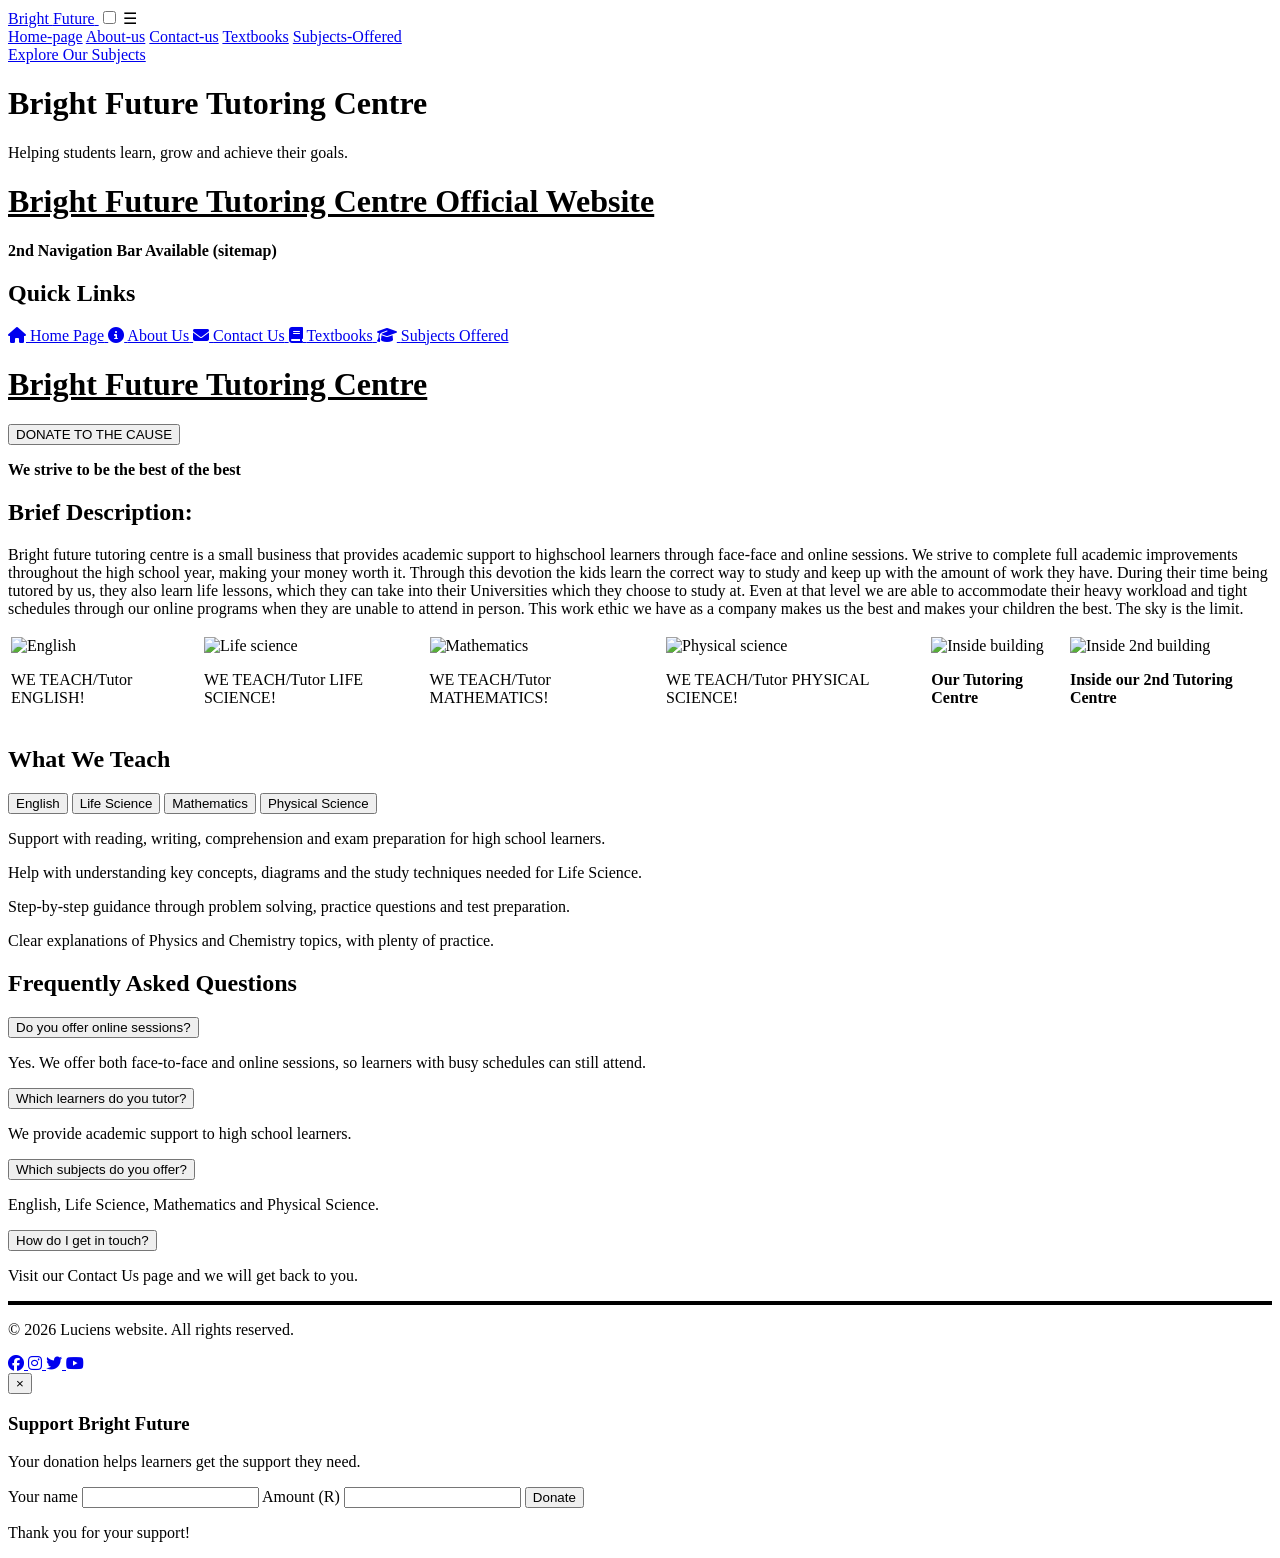
==== Index.html @ 2bd6e863 "used java used java to implement structural change to the website" ====
<!DOCTYPE html>
<html>

<head>

    <title>Homepage</title>

    <link rel="stylesheet" href="CSS/style.css">
    
    <meta charset="UTF-8">
<meta name="viewport" content="width=device-width, initial-scale=1.0">
<link rel="stylesheet" href="https://cdnjs.cloudflare.com/ajax/libs/font-awesome/6.5.1/css/all.min.css">
</head>

<body class="homepage">

    <!-- NAVIGATION BAR -->

    <header class="navbar">

        <a href="#" class="logo">
            Bright <span>Future</span>
        </a>

        <input type="checkbox" id="menu-toggle">

        <label for="menu-toggle" class="menu-toggle">&#9776;</label>

        <nav class="nav-links">

            <a href="#" class="active">Home-page</a>

            <a href="Assets/about us.html">About-us</a>

            <a href="Assets/Contact us.html">Contact-us</a>

            <a href="Assets/Textbooks.html">Textbooks</a>

            <a href="Assets/Subjects Offered.html">Subjects-Offered</a>

            

        </nav>

    </header>


    <!-- HOME PAGE BANNER -->

    <section class="home-banner">
    </section>
    <div class="banner-button">
     <a href="Assets/Subjects Offered.html" class="main-button">
                Explore Our Subjects
            </a>

        </div>
        <div class="banner-content">

            <h1>Bright Future Tutoring Centre</h1>

            <p>
                Helping students learn, grow and achieve their goals.
            </p>

       </div>

    


    <!-- WEBSITE INFORMATION -->

    <h1>
        <u>Bright Future Tutoring Centre Official Website</u>
    </h1>

    <p>
        <b>2nd Navigation Bar Available (sitemap)</b>
    </p>


    <!-- SITEMAP LINKS -->

   <div class="sitemap-section">
    <h2 class="sitemap-title">Quick Links</h2>
    
   <div class="sitemap-grid">
    <a href="index.html" class="sitemap-card">
        <i class="fas fa-home"></i>
        <span>Home Page</span>
    </a>

    <a href="Assets/about us.html" class="sitemap-card">
        <i class="fas fa-info-circle"></i>
        <span>About Us</span>
    </a>

    <a href="Assets/Contact us.html" class="sitemap-card">
        <i class="fas fa-envelope"></i>
        <span>Contact Us</span>
    </a>

    <a href="Assets/Textbooks.html" class="sitemap-card">
        <i class="fas fa-book"></i>
        <span>Textbooks</span>
    </a>

    <a href="Assets/Subjects Offered.html" class="sitemap-card">
        <i class="fas fa-graduation-cap"></i>
        <span>Subjects Offered</span>
    </a>
</div>
</div>


    <!-- MAIN CONTENT -->

    <h1>
        <u>Bright Future Tutoring Centre</u>
    </h1>

    
        
         
<button id="donate-btn" class="donate-button">DONATE TO THE CAUSE</button>
    

    <!-- This is a call to action button -->


    <p>
        <b>We strive to be the best of the best</b>
    </p>


    <h2>Brief Description:</h2>

    <p>
        Bright future tutoring centre is a small business that provides
        academic support to highschool learners through face-face and online
        sessions. We strive to complete full academic improvements throughout
        the high school year, making your money worth it. Through this
        devotion the kids learn the correct way to study and keep up with the
        amount of work they have.

        During their time being tutored by us, they also learn life lessons,
        which they can take into their Universities which they choose to
        study at.

        Even at that level we are able to accommodate their heavy workload
        and tight schedules through our online programs when they are unable
        to attend in person.

        This work ethic we have as a company makes us the best and makes
        your children the best.

        The sky is the limit.
    </p>


    <!-- SUBJECT AND CENTRE IMAGES -->

    <table>

        <tr>

            <td>

                <img src="Images/English.png"
                     alt="English"
                     width="200">

                <p>WE TEACH/Tutor ENGLISH!</p>

            </td>


            <td>

                <img src="Images/Life science .png"
                     alt="Life science"
                     width="200">

                <p>WE TEACH/Tutor LIFE SCIENCE!</p>

            </td>


            <td>

                <img src="Images/Mathematics .png"
                     alt="Mathematics"
                     width="200">

                <p>WE TEACH/Tutor MATHEMATICS!</p>

            </td>


            <td>

                <img src="Images/Physical science .png"
                     alt="Physical science"
                     width="200">

                <p>WE TEACH/Tutor PHYSICAL SCIENCE!</p>

            </td>


            <td>

                <img src="Images/Inside building.jpeg"
                     alt="Inside building"
                     width="200">

                <p>
                    <b>Our Tutoring Centre</b>
                </p>

            </td>


            <td>

                <img src="Images/Inside 2nd building.jpg"
                     alt="Inside 2nd building"
                     width="200">

                <p>
                    <b>Inside our 2nd Tutoring Centre</b>
                </p>

            </td>

        </tr>

    </table>
<!-- SUBJECT TABS -->
<section class="tabs">
    <h2>What We Teach</h2>

    <div class="tab-buttons">
        <button class="tab-btn active" data-tab="english">English</button>
        <button class="tab-btn" data-tab="lifesci">Life Science</button>
        <button class="tab-btn" data-tab="maths">Mathematics</button>
        <button class="tab-btn" data-tab="physci">Physical Science</button>
    </div>

    <div class="tab-panel active" id="english">
        <p>Support with reading, writing, comprehension and exam preparation for high school learners.</p>
    </div>
    <div class="tab-panel" id="lifesci">
        <p>Help with understanding key concepts, diagrams and the study techniques needed for Life Science.</p>
    </div>
    <div class="tab-panel" id="maths">
        <p>Step-by-step guidance through problem solving, practice questions and test preparation.</p>
    </div>
    <div class="tab-panel" id="physci">
        <p>Clear explanations of Physics and Chemistry topics, with plenty of practice.</p>
    </div>
</section>


<!-- FAQ ACCORDION -->
<section class="faq">
    <h2>Frequently Asked Questions</h2>

    <div class="faq-item">
        <button class="faq-question">Do you offer online sessions?</button>
        <div class="faq-answer">
            <p>Yes. We offer both face-to-face and online sessions, so learners with busy schedules can still attend.</p>
        </div>
    </div>

    <div class="faq-item">
        <button class="faq-question">Which learners do you tutor?</button>
        <div class="faq-answer">
            <p>We provide academic support to high school learners.</p>
        </div>
    </div>

    <div class="faq-item">
        <button class="faq-question">Which subjects do you offer?</button>
        <div class="faq-answer">
            <p>English, Life Science, Mathematics and Physical Science.</p>
        </div>
    </div>

    <div class="faq-item">
        <button class="faq-question">How do I get in touch?</button>
        <div class="faq-answer">
            <p>Visit our Contact Us page and we will get back to you.</p>
        </div>
    </div>
</section>

    <!-- FOOTER -->

    <hr style="border: 2px solid black;">

    <footer>

        <p>
            &copy; 2026 Luciens website. All rights reserved.
        </p>

    </footer>


    <!-- SOCIAL MEDIA LINKS -->

    <div class="social-links">

        <a href="#">
            <i class="fab fa-facebook"></i>
        </a>

        <a href="#">
            <i class="fab fa-instagram"></i>
        </a>

        <a href="#">
            <i class="fab fa-twitter"></i>
        </a>

        <a href="#">
            <i class="fab fa-youtube"></i>
        </a>

    </div>
<script src="JS/JavaScript.js"></script>

<!-- DONATE MODAL -->
<div class="modal" id="donate-modal">
    <div class="modal-content">
        <button class="modal-close" aria-label="Close">&times;</button>
        <h3>Support Bright Future</h3>
        <p>Your donation helps learners get the support they need.</p>

        <form id="donate-form">
            <label for="donor-name">Your name</label>
            <input type="text" id="donor-name" required>

            <label for="donor-amount">Amount (R)</label>
            <input type="number" id="donor-amount" min="1" required>

            <button type="submit" class="submit-btn">Donate</button>
        </form>

        <p class="thank-you" id="thank-you">Thank you for your support!</p>
    </div>
</div>

</body>

</html>
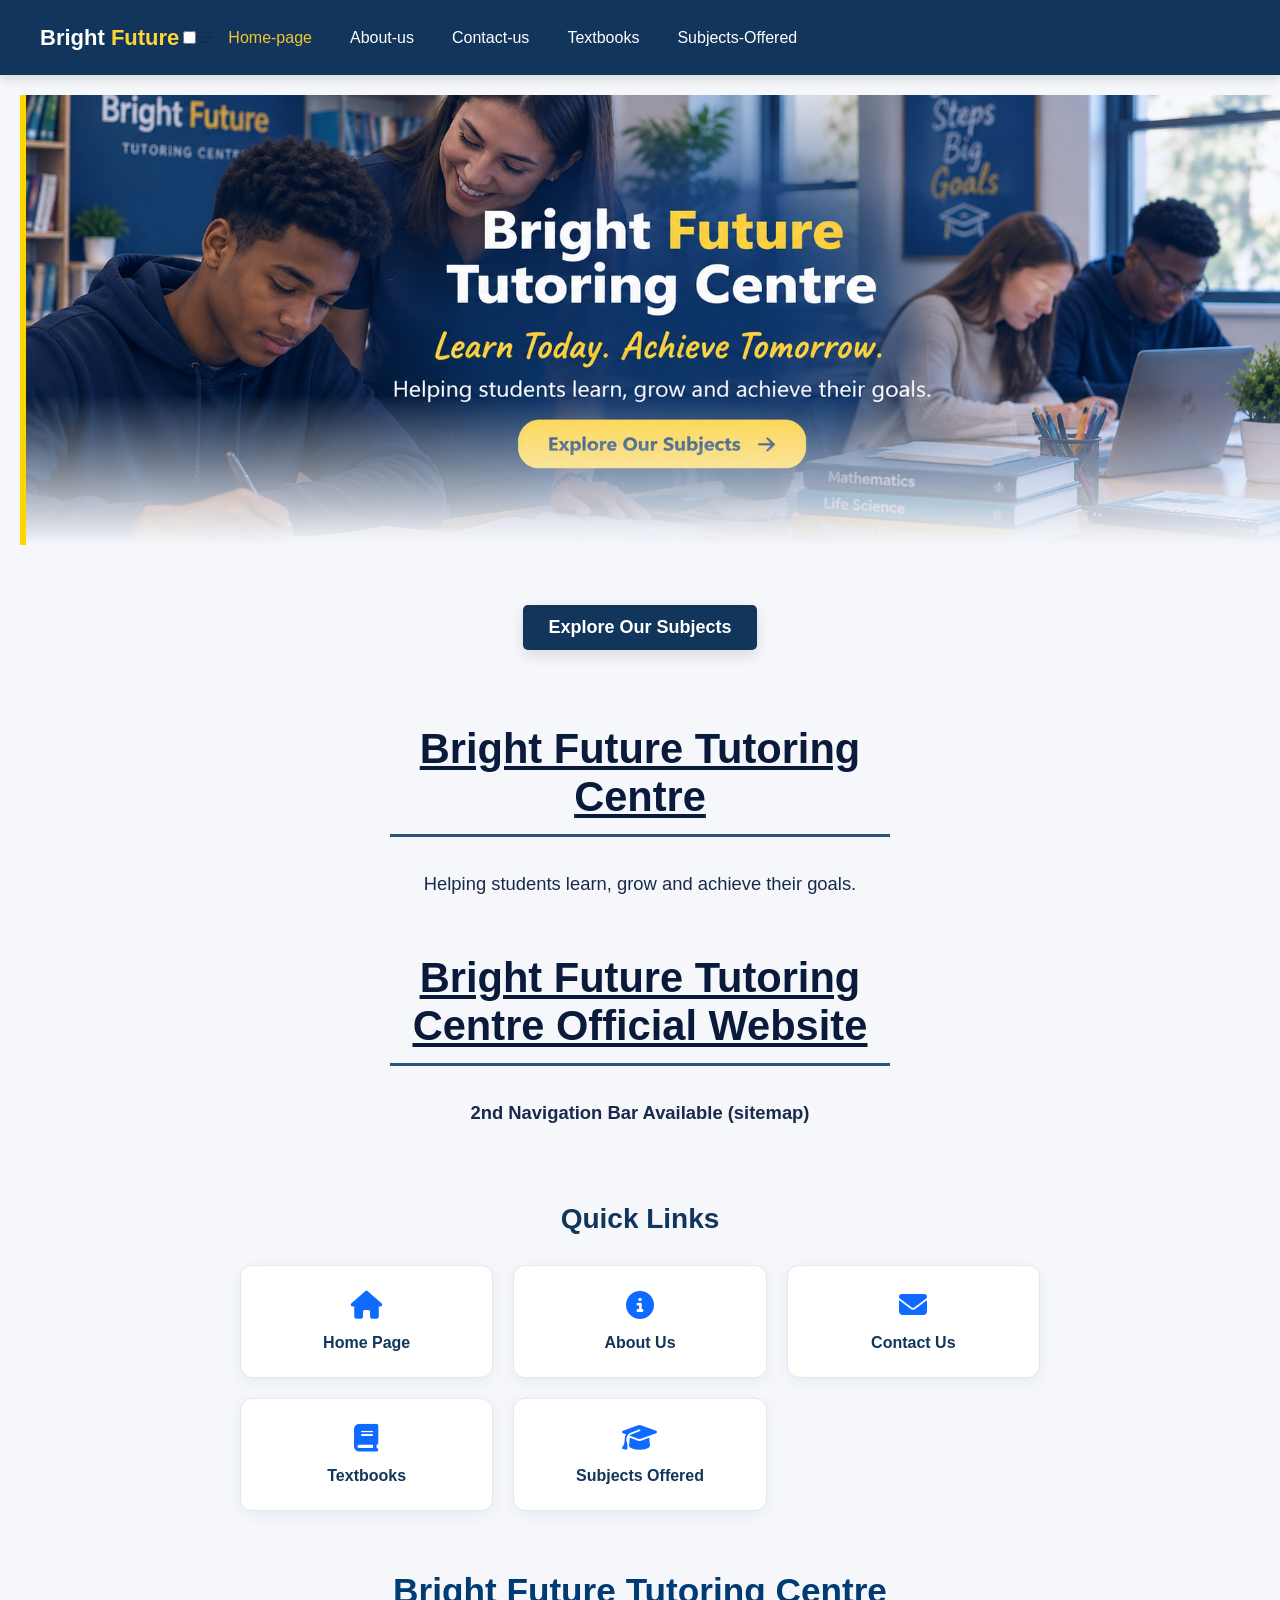
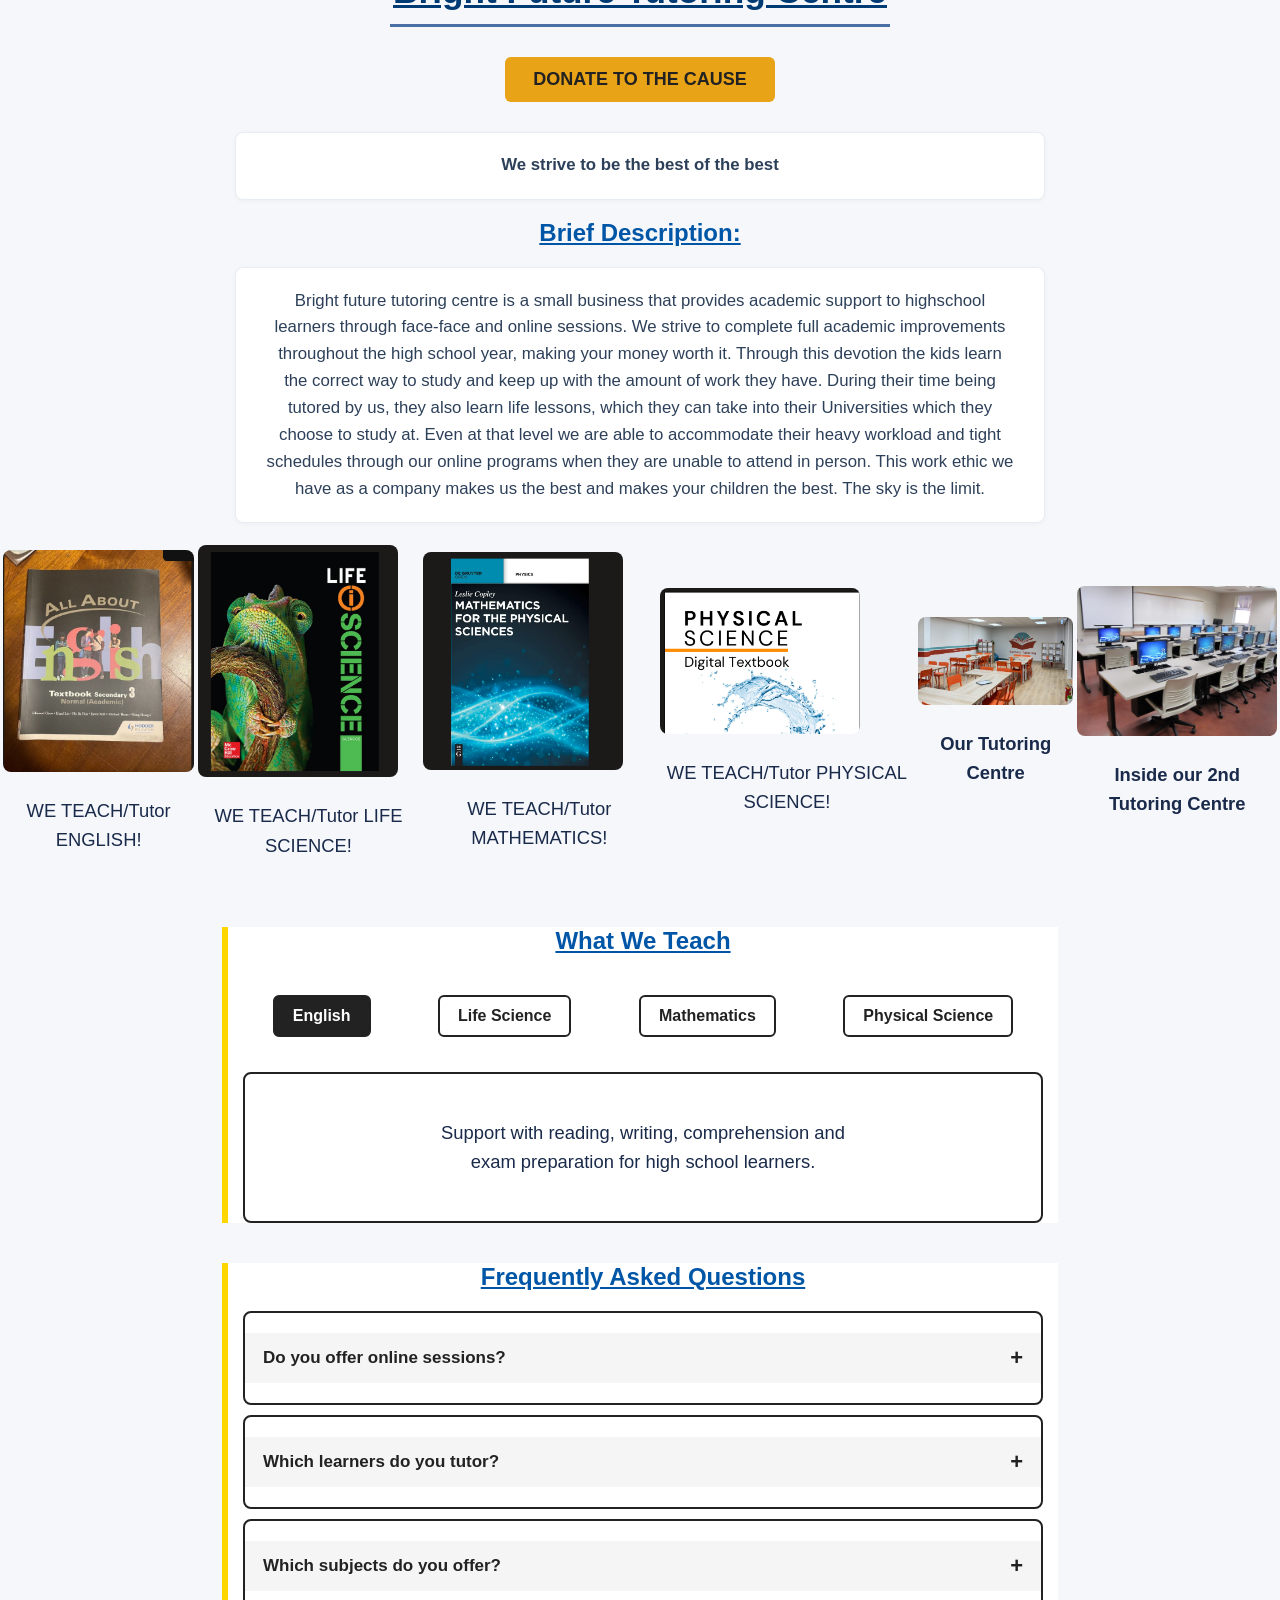
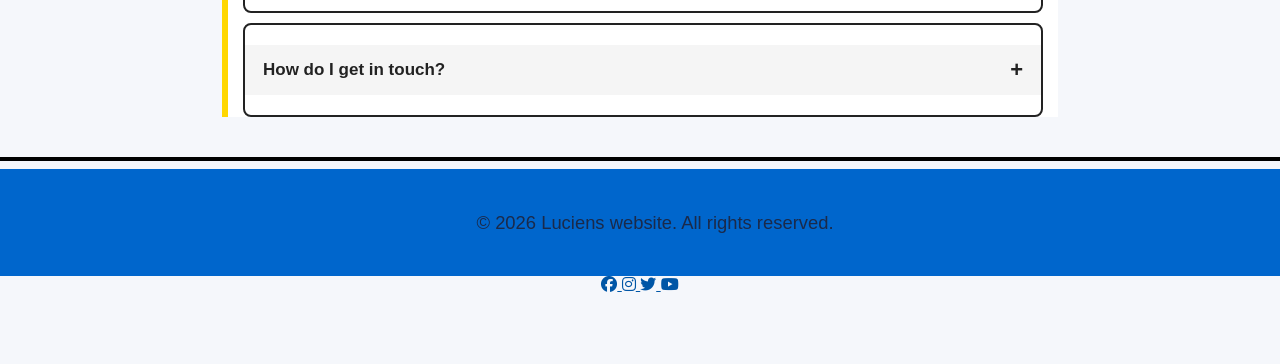
==== commit ca39b2a7: "Add files via upload" ====
--- a/Index.html
+++ b/Index.html
@@ -6,6 +6,7 @@
     <title>Homepage</title>
 
     <link rel="stylesheet" href="CSS/style.css">
+    <link rel="stylesheet" href="CSS/lightbox.css">
     
     <meta charset="UTF-8">
 <meta name="viewport" content="width=device-width, initial-scale=1.0">
@@ -158,7 +159,7 @@
     </p>
 
 
-    <!-- SUBJECT AND CENTRE IMAGES -->
+    <!-- SUBJECT AND CENTRE IMAGES (click any image to open the lightbox) -->
 
     <table>
 
@@ -168,7 +169,8 @@
 
                 <img src="Images/English.png"
                      alt="English"
-                     width="200">
+                     width="200"
+                     class="lightbox-img">
 
                 <p>WE TEACH/Tutor ENGLISH!</p>
 
@@ -179,7 +181,8 @@
 
                 <img src="Images/Life science .png"
                      alt="Life science"
-                     width="200">
+                     width="200"
+                     class="lightbox-img">
 
                 <p>WE TEACH/Tutor LIFE SCIENCE!</p>
 
@@ -190,7 +193,8 @@
 
                 <img src="Images/Mathematics .png"
                      alt="Mathematics"
-                     width="200">
+                     width="200"
+                     class="lightbox-img">
 
                 <p>WE TEACH/Tutor MATHEMATICS!</p>
 
@@ -201,7 +205,8 @@
 
                 <img src="Images/Physical science .png"
                      alt="Physical science"
-                     width="200">
+                     width="200"
+                     class="lightbox-img">
 
                 <p>WE TEACH/Tutor PHYSICAL SCIENCE!</p>
 
@@ -212,7 +217,8 @@
 
                 <img src="Images/Inside building.jpeg"
                      alt="Inside building"
-                     width="200">
+                     width="200"
+                     class="lightbox-img">
 
                 <p>
                     <b>Our Tutoring Centre</b>
@@ -225,7 +231,8 @@
 
                 <img src="Images/Inside 2nd building.jpg"
                      alt="Inside 2nd building"
-                     width="200">
+                     width="200"
+                     class="lightbox-img">
 
                 <p>
                     <b>Inside our 2nd Tutoring Centre</b>
@@ -352,6 +359,19 @@
     </div>
 </div>
 
+<!-- LIGHTBOX (opens when a picture is clicked) -->
+<div class="lightbox" id="lightbox">
+    <button class="lb-close" id="lbClose" aria-label="Close">&times;</button>
+    <button class="lb-nav lb-prev" id="lbPrev" aria-label="Previous">&#10094;</button>
+    <figure>
+        <img id="lbImage" src="" alt="">
+        <figcaption id="lbCaption"></figcaption>
+        <div class="lb-thumbs" id="lbThumbs"></div>
+    </figure>
+    <button class="lb-nav lb-next" id="lbNext" aria-label="Next">&#10095;</button>
+</div>
+<script src="JS/lightbox.js"></script>
+
 </body>
 
-</html>
+</html>
--- a/CSS/style.css
+++ b/CSS/style.css
@@ -0,0 +1,1592 @@
+/* =========================================================
+   BRIGHT FUTURE TUTORING CENTRE — STYLESHEET
+   Fully Cleaned & Fixed Version
+   ========================================================= */
+
+/* ===== PAGE ===== */
+body {
+    margin: 0;
+    font-family: Arial, Helvetica, sans-serif;
+    background: #f5f7fb;
+    color: #172b4d;
+    padding-bottom: 70px;
+}
+
+/* ===== NAVIGATION BAR ===== */
+.navbar {
+    position: relative;
+    width: 100%;
+    height: 75px;
+    background-color: #12355b;
+    display: flex;
+    align-items: center;
+    justify-content: space-between;
+    padding: 0 40px;
+    box-sizing: border-box;
+    box-shadow: 0 3px 12px rgba(0, 0, 0, 0.15);
+    z-index: 1000;
+}
+
+.logo {
+    color: white;
+    font-size: 22px;
+    font-weight: bold;
+    text-decoration: none;
+}
+
+.logo span {
+    color: #ffd43b;
+}
+
+.nav-links {
+    display: flex;
+    align-items: center;
+    flex: 1;
+    gap: 8px;
+}
+
+.nav-links a {
+    color: white;
+    text-decoration: none;
+    padding: 10px 15px;
+    border-radius: 6px;
+    font-size: 16px;
+    transition: color 0.3s ease;
+    position: relative;
+}
+
+.nav-links a:hover {
+    background-color: #ffd43b;
+    color: #12355b;
+}
+
+.nav-links a::after {
+    content: '';
+    position: absolute;
+    bottom: -4px;
+    left: 0;
+    width: 0;
+    height: 2px;
+    background: #0f6bff;
+    transition: width 0.3s ease;
+}
+
+.nav-links a:hover::after {
+    width: 100%;
+}
+
+.nav-links a.active {
+    color: #f4c430;
+}
+
+/* ===== MAIN HEADING ===== */
+.main-title {
+    text-align: center;
+    margin: 70px 20px 20px;
+}
+
+.main-title h1 {
+    color: #12355b;
+    font-size: 48px;
+    margin-bottom: 15px;
+    font-weight: 800;
+}
+
+.main-title p {
+    color: #667085;
+    font-size: 19px;
+    margin: 0;
+}
+
+/* ===== HERO / MAIN BUTTON ===== */
+.main-button {
+    display: inline-block;
+    background-color: #12355b;
+    color: white;
+    padding: 12px 25px;
+    margin: 35px auto;
+    text-decoration: none;
+    border-radius: 5px;
+    font-weight: bold;
+    font-size: 18px;
+    transition: background-color 0.3s ease, color 0.3s ease, transform 0.3s ease, box-shadow 0.3s ease;
+    box-shadow: 0 5px 15px rgba(0, 0, 0, 0.12);
+    animation: pulse 2s infinite;
+}
+
+.main-button:hover {
+    background-color: #f4c430;
+    color: #12355b;
+    transform: translateY(-3px);
+}
+
+.banner-button {
+    text-align: center;
+    margin: 25px 0;
+}
+
+/* ===== GLOBAL TYPOGRAPHY ===== */
+h1 {
+    color: #003b73;
+    text-align: center;
+    font-size: 2.2rem;
+    font-weight: 700;
+    margin: 2.5rem 0 1.5rem 0;
+    padding-bottom: 0.8rem;
+    border-bottom: 3px solid #e2e8f0;
+    max-width: 500px;
+    margin-left: auto;
+    margin-right: auto;
+    text-decoration: underline;
+}
+
+h1:first-of-type {
+    font-size: 2.6rem;
+    color: #0a1a3a;
+    border-bottom-color: #2c5282;
+}
+
+h1:nth-of-type(2) { border-bottom-color: #4a6fa5; }
+h1:nth-of-type(3) { border-bottom-color: #8b7355; }
+
+h2 {
+    color: #0056a6;
+    text-align: center;
+    text-decoration: underline;
+}
+
+p {
+    line-height: 1.6;
+    font-size: 1.05rem;
+    color: #2d4059;
+    max-width: 750px;
+    margin: 1.2rem auto;
+    padding: 1.2rem 1.8rem;
+    background: #ffffff;
+    border-radius: 8px;
+    border: 1px solid #e8edf4;
+    box-shadow: 0 1px 4px rgba(0, 0, 0, 0.04);
+}
+
+p:hover { border-color: #cbd5e0; }
+p strong { color: #1a2a4a; font-weight: 700; }
+
+h1:first-of-type + p { background: #fefcf5; border-left: 5px solid #d4a017; border-radius: 8px; }
+h1:nth-of-type(2) + p { background: #f5f9ff; border-left: 5px solid #2c5282; border-radius: 8px; }
+
+p:first-of-type {
+    font-size: 1.15rem;
+    font-weight: 500;
+    color: #1a2a4a;
+    text-align: center;
+    background: transparent !important;
+    border: none !important;
+    box-shadow: none !important;
+    padding: 0.5rem 0 1rem 0 !important;
+    margin: 1rem auto 0.5rem auto !important;
+    border-bottom: 2px solid #e2e8f0;
+    max-width: 450px;
+}
+
+/* ===== BUTTONS ===== */
+button {
+    background-color: #ffd700;
+    color: #003b73;
+    border: none;
+    padding: 12px 25px;
+    font-size: 16px;
+    font-weight: bold;
+    cursor: pointer;
+    transition: background-color 0.2s ease, color 0.2s ease;
+}
+
+button:hover { background-color: #003b73; color: white; }
+a { color: #0056a6; }
+a:hover { color: #d4a900; }
+
+/* ===== GENERIC SECTIONS ===== */
+section {
+    background-color: white;
+    padding: 20px;
+    margin: 20px;
+    border-left: 6px solid #ffd700;
+}
+
+/* ===== FOOTER ===== */
+footer {
+    position: relative;
+    bottom: 0;
+    left: 0;
+    width: 100%;
+    background-color: #0066cc;
+    color: white;
+    text-align: center;
+    padding: 15px;
+    z-index: 1000;
+}
+
+/* ===== BANNER ===== */
+.banner {
+    position: relative;
+    top: 0;
+    z-index: 1000;
+    background-color: #0066cc;
+    color: white;
+    text-align: center;
+    padding: 20px;
+    margin: 0;
+}
+
+.banner h1 { color: white; margin: 0; font-size: 40px; }
+.banner p { color: #ffd700; font-size: 20px; margin-top: 10px; }
+.baner-content { position: relative; z-index: 2; text-align: center; color: white; }
+
+.home-banner {
+    width: 100%;
+    height: 450px;
+    background-image: url("../Images/banner-image.png");
+    background-size: cover;
+    background-position: center;
+    background-repeat: no-repeat;
+    display: flex;
+    justify-content: center;
+    align-items: center;
+    position: relative;
+    box-sizing: border-box;
+}
+
+.hero {
+    background: linear-gradient(135deg, #e8f0fe 0%, #ffffff 70%);
+    padding: 3rem 2rem;
+    border-radius: 20px;
+    margin: 1rem;
+}
+
+/* ===== SECTION-SPECIFIC PAGE MODIFIERS ===== */
+.subjects-page { text-align: center; }
+/* ===== SUBJECTS PAGE BASE STYLES ===== */
+.subjects-page { 
+    text-align: center; 
+}
+.subjects-page table { 
+    margin-left: auto; 
+    margin-right: auto; 
+    text-align: center; 
+}
+.subjects-page th, .subjects-page td { 
+    border: 2px solid #003b73; 
+    padding: 10px; 
+}
+.subjects-page th, .subjects-page td { border: 2px solid #003b73; padding: 10px; }
+
+.homepage { text-align: center; }
+.homepage ul { list-style-position: inside; padding: 0; margin: 0 auto; }
+.homepage h1, .homepage h2, .homepage h3 { text-align: center; }
+.homepage button { display: block; margin: 20px auto; }
+
+.about-page { text-align: center; }
+.contactpage { text-align: center; }
+.textbookpage { text-align: center; }
+
+/* ===== CONTACT PAGE ===== */
+.contact-container { max-width: 900px; margin: 0 auto; padding: 2rem; }
+.contact-header { text-align: center; margin-bottom: 2.5rem; }
+.contact-header h2 { font-size: 2.5rem; color: #0a1a3a; margin-bottom: 0.5rem; text-decoration: none; }
+.contact-header p { color: #4c5a77; font-size: 1.1rem; background: transparent; padding: 0; border: none; box-shadow: none; }
+
+.contact-info-grid {
+    display: grid;
+    grid-template-columns: repeat(auto-fit, minmax(150px, 1fr));
+    gap: 1.5rem;
+    margin-bottom: 3rem;
+    background: #f8fbff;
+    padding: 2rem;
+    border-radius: 20px;
+    box-shadow: 0 4px 15px rgba(0, 0, 0, 0.05);
+}
+
+.info-item {
+    text-align: center;
+    padding: 1rem;
+    background: white;
+    border-radius: 12px;
+    box-shadow: 0 2px 8px rgba(0, 0, 0, 0.06);
+    transition: transform 0.3s ease, box-shadow 0.3s ease;
+}
+
+.info-item:hover { transform: translateY(-5px); box-shadow: 0 8px 25px rgba(11, 31, 68, 0.12); }
+.info-item i { font-size: 2rem; color: #0b1f44; margin-bottom: 0.5rem; display: block; }
+.info-item .label { font-size: 0.8rem; text-transform: uppercase; letter-spacing: 0.5px; color: #8a9bb5; font-weight: 600; }
+.info-item .value { font-weight: 600; color: #0a1a3a; font-size: 0.95rem; margin-top: 0.3rem; }
+
+.enquiry-section {
+    background: white;
+    border-radius: 20px;
+    padding: 2.5rem;
+    box-shadow: 0 10px 40px rgba(0, 0, 0, 0.06);
+    border: 1px solid #edf2f9;
+}
+
+.enquiry-section h3 { font-size: 1.8rem; color: #0a1a3a; margin-bottom: 0.5rem; display: flex; align-items: center; gap: 10px; text-decoration: none; }
+.enquiry-section h3 i { color: #0f6bff; }
+
+.form-group { margin-bottom: 1.5rem; }
+.form-group label { display: block; font-weight: 600; color: #1f2a44; margin-bottom: 0.4rem; font-size: 0.95rem; }
+.form-group label .required { color: #e74c3c; margin-left: 3px; }
+
+.form-group input, .form-group textarea, .form-group select {
+    width: 100%;
+    padding: 12px 16px;
+    border: 2px solid #e8edf5;
+    border-radius: 12px;
+    font-size: 1rem;
+    transition: all 0.3s ease;
+    background: #fafcff;
+    box-sizing: border-box;
+}
+
+.form-group input:focus, .form-group textarea:focus, .form-group select:focus {
+    outline: none;
+    border-color: #0f6bff;
+    box-shadow: 0 0 0 4px rgba(15, 107, 255, 0.1);
+    background: white;
+}
+
+.form-group textarea { min-height: 120px; resize: vertical; }
+.form-row { display: grid; grid-template-columns: 1fr 1fr; gap: 1.5rem; }
+
+.submit-btn {
+    width: 100%;
+    margin-top: 18px;
+    padding: 12px;
+    border: none;
+    border-radius: 6px;
+    background: linear-gradient(135deg, #0b1f44, #1a3a7a);
+    color: #fff;
+    font-size: 1.1rem;
+    font-weight: 600;
+    cursor: pointer;
+    transition: all 0.3s ease;
+    display: inline-flex;
+    align-items: center;
+    justify-content: center;
+    gap: 10px;
+    box-shadow: 0 8px 25px rgba(11, 31, 68, 0.2);
+}
+
+.submit-btn:hover { transform: translateY(-3px); box-shadow: 0 12px 35px rgba(11, 31, 68, 0.3); background: linear-gradient(135deg, #12306b, #1f4a9a); }
+.submit-btn i { font-size: 1.2rem; }
+
+/* ===== LOCATION / IFRAME ===== */
+.location { text-align: center; margin: 30px auto; }
+.location h2 { text-align: center; margin-bottom: 20px; }
+iframe { display: block; margin: 20px auto; }
+
+/* ===== TEAM LIST (UL-based) ===== */
+ul {
+    max-width: 650px;
+    margin: 1.5rem auto;
+    padding: 0;
+    list-style: none;
+    display: grid;
+    grid-template-columns: 1fr 1fr;
+    gap: 0.7rem;
+}
+
+ul li {
+    background: #ffffff;
+    padding: 0.8rem 1.2rem;
+    border-radius: 6px;
+    border: 1px solid #e2e8f0;
+    font-size: 0.95rem;
+    color: #2d3748;
+    transition: all 0.2s ease;
+}
+
+ul li:hover { background: #f7fafc; border-color: #b0c4de; transform: translateX(3px); }
+ul li:first-child { background: #fffbeb; border-color: #f6c23e; }
+ul li:nth-child(2), ul li:nth-child(3), ul li:nth-child(4) { background: #ebf4ff; border-color: #90b4de; }
+ul li:nth-child(5), ul li:nth-child(6), ul li:nth-child(7) { background: #f0fff4; border-color: #9ae6b4; }
+
+ul + p {
+    text-align: center;
+    color: #4a5568;
+    font-size: 0.95rem;
+    font-style: italic;
+    padding: 1.5rem 0 0 0 !important;
+    margin: 1.5rem auto 0 auto !important;
+    border-top: 2px solid #e2e8f0;
+    background: transparent !important;
+    border-left: none !important;
+    border-radius: 0 !important;
+    box-shadow: none !important;
+    max-width: 500px;
+}
+
+/* ===== IMAGE HOVER ===== */
+img { transition: all 0.3s ease; border-radius: 8px; display: block; max-width: 100%; height: auto; }
+img:hover { transform: scale(1.08); transition: transform 0.5s ease; }
+
+.image-wrapper { overflow: hidden; border-radius: 8px; position: relative; }
+.image-wrapper img { transition: transform 0.4s ease; display: block; width: 100%; height: auto; }
+.image-wrapper:hover img { transform: scale(1.08); }
+
+.image-container { position: relative; overflow: hidden; border-radius: 8px; }
+.image-container img { transition: transform 0.4s ease; display: block; width: 100%; height: auto; }
+.image-container:hover img { transform: scale(1.06); }
+.image-container::after { content: ''; position: absolute; inset: 0; background: rgba(44, 82, 130, 0); transition: background 0.3s ease; pointer-events: none; }
+.image-container:hover::after { background: rgba(44, 82, 130, 0.05); }
+
+.subject-card { background: white; border-radius: 10px; overflow: hidden; box-shadow: 0 2px 10px rgba(0, 0, 0, 0.06); transition: all 0.3s ease; }
+.subject-card:hover { transform: translateY(-6px); box-shadow: 0 10px 30px rgba(0, 0, 0, 0.1); }
+.subject-card img { transition: transform 0.4s ease; width: 100%; height: auto; display: block; }
+.subject-card:hover img { transform: scale(1.05); }
+
+.image-grid { display: grid; grid-template-columns: repeat(auto-fit, minmax(250px, 1fr)); gap: 1.5rem; padding: 1rem; }
+.image-grid img { transition: all 0.3s ease; border-radius: 8px; width: 100%; height: 200px; object-fit: cover; }
+.image-grid img:hover { transform: scale(1.03); box-shadow: 0 8px 20px rgba(0, 0, 0, 0.12); }
+
+.hero-image { transition: all 0.4s ease; border-radius: 12px; }
+.hero-image:hover { transform: scale(1.02); box-shadow: 0 15px 40px rgba(0, 0, 0, 0.15); }
+
+.logo-image { transition: all 0.3s ease; }
+.logo-image:hover { transform: scale(1.05); filter: drop-shadow(0 4px 12px rgba(0, 0, 0, 0.1)); }
+
+.gallery-image { transition: all 0.4s ease; border-radius: 8px; cursor: pointer; }
+.gallery-image:hover { transform: scale(1.05) rotate(-1deg); box-shadow: 0 10px 30px rgba(0, 0, 0, 0.15); z-index: 10; }
+
+table img { transition: transform 0.3s ease, box-shadow 0.3s ease; border-radius: 8px; }
+table img:hover { transform: scale(1.08); box-shadow: 0 8px 20px rgba(0, 0, 0, 0.35); }
+
+/* ===== ABOUT PAGE ===== */
+.aboutpage { text-align: center; }
+.aboutpage h1, .aboutpage h2, .aboutpage h3, .aboutpage p { text-align: center; }
+.aboutpage .content-box { margin-left: auto; margin-right: auto; }
+
+.aboutpage main { max-width: 1100px; margin: 30px auto; padding: 20px; text-align: center; }
+.aboutpage main h1, .aboutpage main h2 { color: #12355b; margin-top: 30px; margin-bottom: 15px; }
+.aboutpage main h1 { font-size: 30px; }
+
+.aboutpage main h2 {
+    font-size: 25px;
+    text-decoration-thickness: 2px;
+    text-underline-offset: 6px;
+    position: relative;
+    width: fit-content;
+    max-width: 100%;
+    padding-bottom: 8px;
+    margin-left: auto;
+    margin-right: auto;
+    text-align: center;
+}
+
+.aboutpage main p { max-width: 900px; margin: 15px auto; line-height: 1.8; font-size: 16px; color: #333333; }
+
+.team-table { width: 80%; margin: 30px auto; border-collapse: collapse; text-align: center; }
+.aboutpage .team-table { width: 90%; max-width: 800px; margin: 25px auto; border-collapse: collapse; background-color: white; box-shadow: 0 4px 12px rgba(0, 0, 0, 0.08); }
+
+.team-table th { background-color: #0f6bff; color: #000000; padding: 15px; border: 2px solid #0066cc; }
+.aboutpage .team-table th { background-color: #12355b; color: white; padding: 15px; text-align: center; }
+
+.team-table td { padding: 2px; border: 2px solid #0066cc; }
+.aboutpage .team-table td { padding: 13px; border: 1px solid #dddddd; text-align: center; }
+
+.team-table tr:nth-child(even) { background-color: #fce4ec; }
+.team-table tr:nth-child(odd) { background-color: #ffffff; }
+.aboutpage .team-table tr:not(:first-child) { transition: background-color 0.3s ease; }
+.aboutpage .team-table tr:not(:first-child):hover { background-color: #fff5cc; }
+
+.aboutpage .team-table tr.row-hidden { opacity: 0; transform: translateX(-30px); transition: opacity 0.6s ease, transform 0.6s ease; }
+.aboutpage .team-table tr.row-hidden.row-show { opacity: 1; transform: translateX(0); }
+
+.aboutpage .main-button { transition: background-color 0.3s ease, transform 0.3s ease; }
+.aboutpage .main-button:hover { transform: translateY(-3px); }
+.aboutpage footer { text-align: center; padding: 15px; }
+
+/* ===== ABOUT — READ MORE ===== */
+.aboutpage #readMoreBtn { border: none; cursor: pointer; margin: 15px auto; padding: 12px 24px; display: inline-block; background-color: #ffd43b; color: #12355b; border-radius: 5px; font-weight: bold; font-size: 15px; transition: transform 0.25s ease, box-shadow 0.25s ease, background-color 0.25s ease; }
+.aboutpage #readMoreBtn:hover { background-color: #f0c419; transform: translateY(-3px); box-shadow: 0 5px 12px rgba(18, 53, 91, 0.2); }
+.aboutpage #readMoreBtn:active { transform: scale(0.97); }
+.aboutpage #aboutExtra[hidden] { display: none; }
+.aboutpage #aboutExtra { max-height: 0; opacity: 0; overflow: hidden; transition: max-height 0.4s ease, opacity 0.4s ease; }
+.aboutpage #aboutExtra.is-open { max-height: 500px; opacity: 1; }
+
+/* ===== ABOUT — REVEAL ANIMATIONS ===== */
+.aboutpage .about-reveal { opacity: 0; transform: translateY(25px); transition: opacity 0.7s ease, transform 0.7s ease; }
+.aboutpage .about-reveal.is-visible { opacity: 1; transform: translateY(0); }
+
+.aboutpage main section, .aboutpage .vision, .aboutpage .mission, .aboutpage .history { transition: transform 0.3s ease, box-shadow 0.3s ease; border-radius: 8px; }
+.aboutpage main section:hover, .aboutpage .vision:hover, .aboutpage .mission:hover, .aboutpage .history:hover { transform: translateY(-5px); box-shadow: 0 6px 18px rgba(18, 53, 91, 0.12); }
+
+.aboutpage main h2::after { content: ""; position: absolute; bottom: 0; left: 0; width: 0; height: 3px; background-color: #ffd43b; transition: width 0.4s ease; }
+.aboutpage main h2:hover::after, .aboutpage main h2.is-visible::after { width: 100%; }
+
+/* ===== TEXTBOOKS ===== */
+.textbookpage ul { display: flex; justify-content: center; gap: 30px; flex-wrap: wrap; list-style: none; padding: 0; }
+.textbookpage li { text-align: center; width: 220px; }
+.textbookpage li img { width: 200px; height: 150px; object-fit: cover; }
+.textbookpage button { background-color: #12355b; color: white; border: none; padding: 10px 20px; border-radius: 5px; cursor: pointer; }
+.textbookpage button:hover { background-color: #f4c430; color: #12355b; }
+
+.textbook-list { display: flex; justify-content: center; align-items: flex-start; gap: 30px; flex-wrap: wrap; list-style: none; padding: 0; }
+.textbook { text-align: center; width: 220px; }
+.textbook img { width: 200px; height: 150px; object-fit: cover; }
+.textbook button, .shopping-cart button { background-color: #12355b; color: white; border: none; padding: 10px 20px; border-radius: 5px; cursor: pointer; }
+.textbook button:hover, .shopping-cart button:hover { background-color: #f4c430; color: #12355b; }
+
+.shopping-cart { text-align: center; margin: 40px auto; padding: 25px; width: 80%; border: 2px solid #12355b; border-radius: 10px; background-color: white; }
+.shopping-cart h2 { color: #12355b; }
+.cart-item { border-bottom: 1px solid #ccc; padding: 15px; margin: 10px; }
+
+/* ===== ONLINE / IN-PERSON SESSION BANNERS ===== */
+.online-session-banner { width: 90%; max-width: 800px; margin: 30px auto; border-radius: 15px; overflow: hidden; box-shadow: 0 5px 15px rgba(0, 0, 0, 0.12); }
+.online-session-banner img { width: 100%; height: auto; display: block; }
+.inperson-session-banner { width: 90%; max-width: 800px; margin: 30px auto; border-radius: 15px; overflow: hidden; box-shadow: 0 5px 15px rgba(0, 0, 0, 0.12); }
+.inperson-session-banner img { width: 100%; height: auto; display: block; }
+
+/* ===== SCROLL REVEAL (generic) ===== */
+.reveal { opacity: 0; transform: translateY(30px); transition: opacity 0.8s ease, transform 0.8s ease; }
+.reveal.visible { opacity: 1; transform: translateY(0); }
+
+/* ===== TYPING / PULSE ANIMATIONS ===== */
+.typing::after { content: "|"; margin-left: 2px; animation: blink 0.7s infinite; }
+@keyframes blink { 0%, 50% { opacity: 1; } 51%, 100% { opacity: 0; } }
+@keyframes pulse { 0% { box-shadow: 0 0 0 0 rgba(255, 255, 255, 0.7); } 70% { box-shadow: 0 0 0 15px rgba(255, 255, 255, 0); } 100% { box-shadow: 0 0 0 0 rgba(255, 255, 255, 0); } }
+
+/* ===== BACK TO TOP ===== */
+.back-to-top { position: fixed; bottom: 25px; right: 25px; width: 45px; height: 45px; border: none; border-radius: 50%; background: #222; color: #fff; font-size: 22px; cursor: pointer; opacity: 0; visibility: hidden; transform: translateY(20px); transition: opacity 0.4s ease, transform 0.4s ease, visibility 0.4s; z-index: 1000; }
+.back-to-top.show { opacity: 1; visibility: visible; transform: translateY(0); }
+.back-to-top:hover { background: #555; }
+
+/* ===== SCROLL PROGRESS BAR ===== */
+.scroll-progress { position: fixed; top: 0; left: 0; height: 4px; width: 0; background-color: #ffd43b; z-index: 3000; }
+
+/* ===== DONATE BUTTON ===== */
+.donate-button { padding: 12px 28px; font-size: 18px; font-weight: bold; text-transform: uppercase; background: #e8a317; color: #222; border: none; border-radius: 6px; cursor: pointer; transition: opacity 0.8s ease, transform 0.8s ease, background 0.2s ease; }
+.donate-button:hover { background: #f5b835; }
+
+/* ===== TABS ===== */
+.tabs, .faq { max-width: 800px; margin: 40px auto; padding: 0 15px; }
+.tab-buttons { display: flex; flex-wrap: wrap; gap: 8px; margin-bottom: 15px; }
+.tab-btn { padding: 10px 18px; border: 2px solid #222; background: #fff; color: #222; border-radius: 6px; font-size: 16px; cursor: pointer; transition: background 0.3s, color 0.3s; }
+.tab-btn:hover { background: #eee; }
+.tab-btn.active { background: #222; color: #fff; }
+.tab-panel { display: none; padding: 20px; border: 2px solid #222; border-radius: 8px; }
+.tab-panel.active { display: block; animation: tabFade 0.5s ease; }
+@keyframes tabFade { from { opacity: 0; transform: translateY(10px); } to { opacity: 1; transform: translateY(0); } }
+
+/* ===== FAQ ===== */
+.faq-item { border: 2px solid #222; border-radius: 8px; margin-bottom: 10px; overflow: hidden; }
+.faq-question { position: relative; width: 100%; text-align: left; padding: 15px 45px 15px 18px; font-size: 17px; font-weight: bold; background: #f5f5f5; color: #222; border: none; cursor: pointer; }
+.faq-question::after { content: "+"; position: absolute; right: 18px; top: 50%; transform: translateY(-50%); font-size: 22px; transition: transform 0.3s ease; }
+.faq-item.open .faq-question::after { transform: translateY(-50%) rotate(45deg); }
+.faq-answer { max-height: 0; overflow: hidden; transition: max-height 0.4s ease; }
+.faq-answer p { margin: 0; padding: 15px 18px; }
+
+/* ===== PILLAR CARDS (Vision / Mission / History) ===== */
+.aboutpage .pillars-section { max-width: 1100px; margin: 50px auto; padding: 0 20px; text-align: center; }
+.aboutpage .pillars-section > h2 { margin-bottom: 10px; }
+.aboutpage .pillars { display: grid; grid-template-columns: repeat(auto-fit, minmax(260px, 1fr)); gap: 1.5rem; margin-top: 30px; }
+.aboutpage .pillar { background: #fff; padding: 32px 24px; border-radius: 14px; box-shadow: 0 6px 20px rgba(18, 53, 91, 0.08); border-top: 5px solid #ffd43b; text-align: left; transition: transform .3s ease, box-shadow .3s ease, opacity .5s ease; will-change: transform; }
+.aboutpage .pillar.about-reveal { opacity: 0; transform: translateY(30px); }
+.aboutpage .pillar.is-visible { opacity: 1; transform: translateY(0); }
+.aboutpage .pillar:hover { transform: translateY(-8px); box-shadow: 0 16px 36px rgba(18, 53, 91, 0.15); }
+.aboutpage .pillar-icon { font-size: 32px; margin-bottom: 10px; display: block; line-height: 1; }
+.aboutpage .pillar h3 { color: #12355b; margin: 0 0 10px; font-size: 20px; text-decoration: none; }
+.aboutpage .pillar p { color: #4a5568; line-height: 1.7; margin: 0; font-size: 15px; background: transparent; border: none; box-shadow: none; padding: 0; }
+
+/* ===== BANNER FADE INTO PAGE ===== */
+.aboutpage .home-banner::after {
+    content: "";
+    display: block;
+    position: absolute;
+    left: 0;
+    right: 0;
+    bottom: 0;
+    height: 150px;
+    background: linear-gradient(to bottom, rgba(245, 247, 251, 0) 0%, rgba(245, 247, 251, 1) 100%);
+    pointer-events: none;
+    z-index: 2;
+}
+
+/* ===== CONTACT BANNER FADE-IN ===== */
+.contactpage .home-banner {
+    /* 1. Set the image */
+    background-image: url("../Images/banner-image.png");
+    background-size: cover;
+    background-position: center;
+    background-repeat: no-repeat;
+    
+    /* 2. Animate it on page load */
+    animation: fadeInBanner 1.5s ease-in-out forwards;
+}
+
+@keyframes fadeInBanner {
+    0% { opacity: 0; }
+    100% { opacity: 1; }
+}
+
+/* 3. Fade the bottom into the page */
+.contactpage .home-banner::after {
+    content: "";
+    display: block;
+    position: absolute;
+    left: 0;
+    right: 0;
+    bottom: 0;
+    height: 150px;
+    background: linear-gradient(to bottom, rgba(245, 247, 251, 0) 0%, rgba(245, 247, 251, 1) 100%);
+    pointer-events: none;
+    z-index: 2;
+}
+/* ===== UPGRADED MAP LAYOUT ===== */
+.map-section {
+    max-width: 1100px;
+    margin: 60px auto;
+    padding: 0 20px;
+    text-align: center;
+}
+
+.map-grid {
+    display: grid;
+    grid-template-columns: 1fr 1fr; /* Side by side on desktop */
+    gap: 30px;
+    margin-top: 40px;
+}
+
+.map-card {
+    background: #fff;
+    border-radius: 16px;
+    padding: 20px;
+    box-shadow: 0 10px 30px rgba(18, 53, 91, 0.08);
+    transition: transform 0.3s ease, box-shadow 0.3s ease;
+}
+
+.map-card:hover {
+    transform: translateY(-5px);
+    box-shadow: 0 15px 40px rgba(18, 53, 91, 0.15);
+}
+
+.map-card h3 {
+    color: #12355b;
+    margin-bottom: 15px;
+    font-size: 20px;
+    text-decoration: none;
+}
+
+.map-wrapper {
+    position: relative;
+    border-radius: 12px;
+    overflow: hidden;
+    height: 350px; /* Fixed height for uniform look */
+}
+
+.map-wrapper iframe {
+    width: 100% !important;
+    height: 100% !important;
+    border: none !important;
+    display: block;
+}
+
+/* Expand Button */
+.map-expand-btn {
+    position: absolute;
+    bottom: 15px;
+    right: 15px;
+    width: 40px;
+    height: 40px;
+    border-radius: 50%;
+    background: rgba(255, 255, 255, 0.9);
+    color: #12355b;
+    border: none;
+    cursor: pointer;
+    box-shadow: 0 4px 12px rgba(0, 0, 0, 0.2);
+    display: flex;
+    align-items: center;
+    justify-content: center;
+    transition: background 0.3s ease, transform 0.3s ease, opacity 0.3s ease;
+    opacity: 0; /* Hidden by default */
+}
+
+.map-wrapper:hover .map-expand-btn {
+    opacity: 1; /* Show on hover */
+    transform: scale(1.1);
+}
+
+.map-expand-btn:hover {
+    background: #ffd43b;
+}
+
+/* Fullscreen Modal */
+.map-modal {
+    position: fixed;
+    inset: 0;
+    background: rgba(18, 53, 91, 0.95);
+    display: flex;
+    justify-content: center;
+    align-items: center;
+    z-index: 9999;
+    opacity: 0;
+    visibility: hidden;
+    transition: opacity 0.3s ease;
+    padding: 20px;
+}
+
+.map-modal.show {
+    opacity: 1;
+    visibility: visible;
+}
+
+.map-modal iframe {
+    width: 90vw;
+    height: 85vh;
+    max-width: 1200px;
+    border-radius: 12px;
+    border: none;
+    box-shadow: 0 20px 50px rgba(0, 0, 0, 0.5);
+}
+
+.map-modal-close {
+    position: absolute;
+    top: 20px;
+    right: 30px;
+    font-size: 40px;
+    color: white;
+    cursor: pointer;
+    background: none;
+    border: none;
+    transition: transform 0.3s ease;
+}
+
+.map-modal-close:hover {
+    transform: scale(1.2);
+    color: #ffd43b;
+}
+
+/* Mobile Responsive */
+@media (max-width: 768px) {
+    .map-grid {
+        grid-template-columns: 1fr; /* Stack on mobile */
+    }
+    .map-wrapper {
+        height: 250px;
+    }
+    .map-expand-btn {
+        opacity: 1; /* Always show on mobile (no hover) */
+    }
+}
+/* ===== TEXTBOOK PAGE UPGRADES ===== */
+.textbookpage .home-banner {
+    background-image: url("../Images/banner-image.png"); /* Or your textbooks banner */
+    background-size: cover;
+    background-position: center;
+    animation: fadeInBanner 1.5s ease-in-out forwards;
+}
+
+/* Make the textbooks grid look premium */
+.textbookpage .textbook-list {
+    display: flex;
+    justify-content: center;
+    align-items: stretch;
+    gap: 30px;
+    flex-wrap: wrap;
+    max-width: 1100px;
+    margin: 40px auto;
+    padding: 0 20px;
+}
+
+.textbookpage .textbook {
+    background: white;
+    border-radius: 16px;
+    padding: 20px;
+    box-shadow: 0 4px 15px rgba(18, 53, 91, 0.08);
+    transition: transform 0.3s ease, box-shadow 0.3s ease;
+    display: flex;
+    flex-direction: column;
+    align-items: center;
+}
+
+.textbookpage .textbook:hover {
+    transform: translateY(-8px);
+    box-shadow: 0 15px 35px rgba(18, 53, 91, 0.15);
+}
+
+.textbookpage .textbook img {
+    width: 100%;
+    height: 200px;
+    object-fit: contain;
+    margin-bottom: 15px;
+    border-radius: 8px;
+}
+
+/* The Shopping Cart Layout */
+.shopping-cart {
+    max-width: 800px;
+    margin: 50px auto;
+    background: white;
+    border-radius: 16px;
+    padding: 30px;
+    box-shadow: 0 10px 30px rgba(18, 53, 91, 0.08);
+    border-top: 5px solid #ffd43b;
+}
+
+.shopping-cart h2 {
+    text-align: left;
+    color: #12355b;
+    margin-top: 0;
+    border-bottom: 2px solid #e2e8f0;
+    padding-bottom: 15px;
+    text-decoration: none;
+}
+
+.cart-item {
+    display: flex;
+    align-items: center;
+    gap: 20px;
+    padding: 15px 0;
+    border-bottom: 1px solid #e2e8f0;
+    text-align: left;
+}
+
+.cart-item img {
+    width: 60px;
+    height: 80px;
+    object-fit: cover;
+    border-radius: 6px;
+}
+
+.cart-item-details {
+    flex-grow: 1;
+}
+
+.cart-item-details h4 {
+    margin: 0 0 5px;
+    color: #12355b;
+}
+
+.cart-item-details p {
+    margin: 0;
+    color: #667085;
+    font-size: 14px;
+    padding: 0;
+    background: transparent;
+    border: none;
+    box-shadow: none;
+}
+
+.remove-btn {
+    background: #ffeded;
+    color: #e74c3c;
+    border: none;
+    width: 40px;
+    height: 40px;
+    border-radius: 50%;
+    cursor: pointer;
+    transition: background 0.2s, transform 0.2s;
+    display: flex;
+    align-items: center;
+    justify-content: center;
+}
+
+.remove-btn:hover {
+    background: #e74c3c;
+    color: white;
+    transform: scale(1.1);
+}
+
+.empty-cart {
+    text-align: center;
+    color: #8a9bb5;
+    font-style: italic;
+    padding: 20px 0;
+}
+
+.checkout-btn {
+    width: 100%;
+    padding: 15px;
+    font-size: 18px;
+    background: linear-gradient(135deg, #12355b, #1d5a9a);
+    color: white;
+    border-radius: 8px;
+    margin-top: 20px;
+    transition: transform 0.2s, box-shadow 0.2s;
+}
+
+.checkout-btn:hover {
+    transform: translateY(-2px);
+    box-shadow: 0 8px 20px rgba(18, 53, 91, 0.25);
+    background: linear-gradient(135deg, #12306b, #1f4a9a);
+}
+
+/* Info Section at bottom */
+.info-section {
+    max-width: 800px;
+    margin: 50px auto;
+    text-align: center;
+}
+
+.info-section p {
+    background: white;
+    padding: 30px;
+    border-radius: 16px;
+    box-shadow: 0 4px 15px rgba(18, 53, 91, 0.05);
+    border-left: 6px solid #ffd43b;
+}
+
+/* ===== TEXTBOOKS BANNER FADE-IN ===== */
+.textbookpage .home-banner {
+    /* 1. Set the image */
+    background-image: url("../Images/banner-image.png");
+    background-size: cover;
+    background-position: center;
+    background-repeat: no-repeat;
+    
+    /* 2. Animate it on page load */
+    animation: fadeInBanner 1.5s ease-in-out forwards;
+}
+
+/* 3. Fade the bottom into the page background */
+.textbookpage .home-banner::after {
+    content: "";
+    display: block;
+    position: absolute;
+    left: 0;
+    right: 0;
+    bottom: 0;
+    height: 150px;
+    background: linear-gradient(to bottom, rgba(245, 247, 251, 0) 0%, rgba(245, 247, 251, 1) 100%);
+    pointer-events: none;
+    z-index: 2;
+}
+/* ===== TEXTBOOK PAGE SCROLL REVEAL ===== */
+
+/* Starting state: invisible and pushed down */
+.textbookpage .reveal-scroll {
+    opacity: 0;
+    transform: translateY(50px);
+    transition: opacity 0.8s ease-out, transform 0.8s ease-out;
+    will-change: opacity, transform;
+}
+
+/* Final state: visible and in normal position */
+.textbookpage .reveal-scroll.is-visible {
+    opacity: 1;
+    transform: translateY(0);
+}
+
+/* Stagger the book cards so they pop in one by one */
+.textbookpage .textbook:nth-child(1) { transition-delay: 0.1s; }
+.textbookpage .textbook:nth-child(2) { transition-delay: 0.2s; }
+.textbookpage .textbook:nth-child(3) { transition-delay: 0.3s; }
+.textbookpage .textbook:nth-child(4) { transition-delay: 0.4s; }
+
+/* ===== SUBJECTS PAGE BANNER FADE-IN ===== */
+.subjects-page .home-banner {
+    /* 1. Set the image */
+    background-image: url("../Images/banner-image.png");
+    background-size: cover;
+    background-position: center;
+    background-repeat: no-repeat;
+    
+    /* 2. Animate it on page load */
+    animation: fadeInBanner 1.5s ease-in-out forwards;
+}
+
+/* 3. Fade the bottom into the page background */
+.subjects-page .home-banner::after {
+    content: "";
+    display: block;
+    position: absolute;
+    left: 0;
+    right: 0;
+    bottom: 0;
+    height: 150px;
+    background: linear-gradient(to bottom, rgba(245, 247, 251, 0) 0%, rgba(245, 247, 251, 1) 100%);
+    pointer-events: none;
+    z-index: 2;
+}
+
+/* ===== SUBJECTS PAGE SCROLL REVEAL ===== */
+.subjects-page .reveal-scroll {
+    opacity: 0;
+    transform: translateY(40px);
+    transition: opacity 0.8s ease-out, transform 0.8s ease-out;
+    will-change: opacity, transform;
+}
+
+.subjects-page .reveal-scroll.is-visible {
+    opacity: 1;
+    transform: translateY(0);
+}
+
+/* Stagger the 4 subject cards */
+.subjects-page .subject-card:nth-child(1) { transition-delay: 0.1s; }
+.subjects-page .subject-card:nth-child(2) { transition-delay: 0.2s; }
+.subjects-page .subject-card:nth-child(3) { transition-delay: 0.3s; }
+.subjects-page .subject-card:nth-child(4) { transition-delay: 0.4s; }
+
+/* ===== MODERN SUBJECT CARDS (NUCLEAR FIX) ===== */
+
+.subjects-page .subject-grid {
+    display: grid !important;
+    grid-template-columns: repeat(auto-fit, minmax(220px, 1fr)) !important;
+    gap: 25px !important;
+    margin: 40px auto !important;
+    max-width: 1000px !important;
+    padding: 0 20px !important;
+    list-style: none !important; 
+}
+
+.subjects-page .subject-card {
+    background: #ffffff !important;
+    padding: 40px 20px !important;
+    border-radius: 16px !important;
+    box-shadow: 0 10px 30px rgba(18, 53, 91, 0.08) !important;
+    border: 1px solid #e2e8f0 !important;
+    border-top: none !important;
+    transition: all 0.3s ease !important;
+    display: flex !important;
+    flex-direction: column !important;
+    align-items: center !important;
+    justify-content: space-between !important;
+    position: relative !important;
+    overflow: hidden !important;
+}
+
+/* Cool gradient line at the top of each card */
+.subjects-page .subject-card::before {
+    content: '';
+    position: absolute;
+    top: 0;
+    left: 0;
+    width: 100%;
+    height: 5px;
+    background: linear-gradient(90deg, #0f6bff, #ffd43b);
+}
+
+.subjects-page .subject-card:hover {
+    transform: translateY(-8px) !important;
+    box-shadow: 0 20px 40px rgba(18, 53, 91, 0.15) !important;
+}
+
+.subjects-page .subject-card i {
+    font-size: 45px !important;
+    color: #0f6bff !important;
+    margin-bottom: 20px !important;
+    transition: transform 0.3s ease !important;
+}
+
+.subjects-page .subject-card:hover i {
+    transform: scale(1.1) !important;
+}
+
+.subjects-page .subject-card h3 {
+    color: #12355b !important;
+    margin: 0 0 25px 0 !important;
+    font-size: 22px !important;
+    text-decoration: none !important;
+    font-weight: 800 !important;
+}
+
+.subjects-page .book-btn {
+    display: inline-block !important;
+    background: #12355b !important;
+    color: #ffffff !important;
+    padding: 12px 24px !important;
+    border-radius: 30px !important;
+    text-decoration: none !important;
+    font-size: 14px !important;
+    font-weight: 700 !important;
+    transition: all 0.3s ease !important;
+    width: 100% !important;
+    box-sizing: border-box !important;
+}
+
+.subjects-page .book-btn:hover {
+    background: #ffd43b !important;
+    color: #12355b !important;
+    transform: scale(1.05) !important;
+}
+
+/* ===== MODERN PRICING TABLE ===== */
+
+/* Remove the generic underline from this specific heading */
+.subjects-container h2.section-title {
+    text-decoration: none !important;
+    border-bottom: none !important;
+    color: #12355b;
+    font-size: 28px;
+    margin-top: 60px;
+    margin-bottom: 10px;
+}
+
+.subjects-container p {
+    background: transparent !important;
+    border: none !important;
+    box-shadow: none !important;
+    padding: 0 !important;
+    margin-bottom: 30px !important;
+    color: #667085;
+    font-size: 16px;
+}
+
+/* Table Container */
+.table-container {
+    max-width: 900px;
+    margin: 0 auto 60px;
+    border-radius: 16px;
+    box-shadow: 0 10px 30px rgba(18, 53, 91, 0.08);
+    overflow-x: auto; /* Allows scrolling on mobile */
+    background: white;
+}
+
+/* The Table itself */
+.subjects-page .price-table {
+    width: 100%;
+    border-collapse: collapse;
+    border: none;
+}
+
+/* Table Headers */
+.subjects-page .price-table th {
+    background-color: #12355b;
+    color: #ffd43b; /* Gold text */
+    padding: 20px 15px;
+    font-size: 16px;
+    font-weight: 600;
+    text-align: center;
+    border: none;
+}
+
+/* Table Cells */
+.subjects-page .price-table td {
+    padding: 20px 15px;
+    text-align: center;
+    border: none;
+    border-bottom: 1px solid #e2e8f0;
+    color: #4a5568;
+    font-size: 15px;
+    transition: background 0.2s;
+}
+
+/* First column styling */
+.subjects-page .price-table td:first-child {
+    font-weight: bold;
+    color: #12355b;
+    background-color: #f8fbff;
+    border-right: 1px solid #e2e8f0;
+}
+
+/* Hover effect on rows */
+.subjects-page .price-table tr:hover td {
+    background-color: #f0f7ff;
+}
+
+/* Remove the bottom border from the last row */
+.subjects-page .price-table tr:last-child td {
+    border-bottom: none;
+}
+/* ===== MODERN FEATURE CHECKLIST ===== */
+
+.subjects-page .features-list {
+    text-align: left;
+    max-width: 800px;
+    margin: 30px auto 60px;
+    padding: 30px;
+    list-style: none;
+    background: white;
+    border-radius: 16px;
+    box-shadow: 0 10px 30px rgba(18, 53, 91, 0.08);
+    
+    /* Reset the grid layout from the homepage */
+    display: block !important; 
+}
+
+.subjects-page .features-list li {
+    /* Reset the colors and borders from the homepage */
+    background: transparent !important;
+    border: none !important;
+    border-bottom: 1px solid #e2e8f0 !important;
+    border-radius: 0 !important;
+    transform: none !important;
+    
+    /* Layout */
+    padding: 16px 0 !important;
+    font-size: 16px;
+    color: #2d4059;
+    display: flex;
+    align-items: center;
+    gap: 15px;
+}
+
+/* Remove the border from the very last item */
+.subjects-page .features-list li:last-child {
+    border-bottom: none !important;
+}
+
+/* Add a modern green checkmark to each item */
+.subjects-page .features-list li::before {
+    content: "\f00c"; /* FontAwesome checkmark */
+    font-family: "Font Awesome 6 Free";
+    font-weight: 900;
+    color: #ffffff;
+    background: #38a169; /* Green */
+    width: 24px;
+    height: 24px;
+    display: flex;
+    align-items: center;
+    justify-content: center;
+    border-radius: 50%;
+    font-size: 12px;
+    flex-shrink: 0;
+}
+
+/* ===== MODERN TEXTBOOK INFO SECTION ===== */
+
+.textbook-info-section {
+    max-width: 800px;
+    margin: 60px auto;
+    padding: 40px;
+    background: #ffffff;
+    border-radius: 16px;
+    box-shadow: 0 10px 30px rgba(18, 53, 91, 0.08);
+    border-left: 6px solid #ffd43b; /* Gold accent line */
+    text-align: left !important;
+}
+
+/* Reset the heading style */
+.textbook-info-section h2.info-title {
+    color: #12355b !important;
+    font-size: 26px !important;
+    margin-top: 0 !important;
+    margin-bottom: 20px !important;
+    text-decoration: none !important; /* Removes the ugly blue underline */
+    border-bottom: none !important;
+    text-align: left !important;
+}
+
+/* Reset the paragraph styles */
+.textbook-info-section p.info-text {
+    background: transparent !important;
+    border: none !important;
+    box-shadow: none !important;
+    padding: 0 !important;
+    margin: 0 0 20px 0 !important;
+    font-size: 16px !important;
+    line-height: 1.8 !important;
+    color: #4a5568 !important;
+    text-align: left !important;
+    max-width: 100% !important;
+}
+
+/* Remove bottom margin from the last paragraph */
+.textbook-info-section p.info-text:last-child {
+    margin-bottom: 0 !important;
+}
+
+/* ===== HOMEPAGE BANNER FADE-IN ===== */
+.homepage .home-banner {
+    background-image: url("../Images/banner-image.png");
+    background-size: cover;
+    background-position: center;
+    background-repeat: no-repeat;
+    
+    /* Fade in on page load */
+    animation: fadeInBanner 1.5s ease-in-out forwards;
+}
+
+/* Fade the bottom of the image into the page background */
+.homepage .home-banner::after {
+    content: "";
+    display: block;
+    position: absolute;
+    left: 0;
+    right: 0;
+    bottom: 0;
+    height: 150px;
+    background: linear-gradient(to bottom, rgba(245, 247, 251, 0) 0%, rgba(245, 247, 251, 1) 100%);
+    pointer-events: none;
+    z-index: 2;
+}
+
+/* ===== HOMEPAGE SITEMAP / QUICK LINKS ===== */
+
+.sitemap-section {
+    max-width: 800px;
+    margin: 60px auto;
+    padding: 0 20px;
+    text-align: center;
+}
+
+.sitemap-title {
+    color: #12355b !important;
+    font-size: 28px !important;
+    margin-bottom: 30px !important;
+    text-decoration: none !important;
+    border-bottom: none !important;
+}
+
+.sitemap-grid {
+    display: grid;
+    grid-template-columns: repeat(auto-fit, minmax(200px, 1fr));
+    gap: 20px;
+}
+
+.sitemap-card {
+    background: #ffffff;
+    padding: 25px 20px;
+    border-radius: 12px;
+    text-decoration: none;
+    color: #12355b;
+    font-weight: 700;
+    font-size: 16px;
+    display: flex;
+    flex-direction: column;
+    align-items: center;
+    justify-content: center;
+    gap: 15px;
+    box-shadow: 0 4px 15px rgba(18, 53, 91, 0.06);
+    border: 1px solid #e2e8f0;
+    transition: all 0.3s ease;
+}
+
+/* Icon styling */
+.sitemap-card i {
+    font-size: 28px;
+    color: #0f6bff;
+    transition: transform 0.3s ease;
+}
+
+/* Hover effects */
+.sitemap-card:hover {
+    transform: translateY(-5px);
+    box-shadow: 0 12px 25px rgba(18, 53, 91, 0.12);
+    border-color: #ffd43b; /* Gold border on hover */
+    background: #fffdf5;
+}
+
+.sitemap-card:hover i {
+    transform: scale(1.15);
+    color: #12355b;
+}
+
+/* ===== SMOOTH SCROLLING ===== */
+html {
+    scroll-behavior: smooth;
+    /* This adds a little space at the top so the navbar doesn't cover the section */
+    scroll-padding-top: 80px; 
+}
+
+.donate-button {
+    /* ... your existing styles ... */
+    text-decoration: none; /* Removes the blue underline */
+    display: inline-block;
+    animation: pulse 2s infinite; /* Gives it a glowing effect */
+}
+
+.donate-button:hover {
+    transform: translateY(-5px) scale(1.05);
+    box-shadow: 0 10px 25px rgba(232, 163, 23, 0.4);
+    color: #222;
+}
+/* Fix the donate button styling */
+.donate-button {
+    text-decoration: none !important;
+    display: inline-block;
+    margin: 30px auto;
+    cursor: pointer;
+}
+
+/* Center it */
+.homepage .donate-button {
+    display: block;
+    margin: 30px auto;
+    width: fit-content;
+}
+
+/* ===== FIXED & MODERN DONATE MODAL ===== */
+
+/* The dark background that covers the screen */
+.modal {
+    position: fixed !important; 
+    top: 0 !important;
+    left: 0 !important;
+    width: 100vw !important;
+    height: 100vh !important;
+    background: rgba(18, 53, 91, 0.8) !important;
+    backdrop-filter: blur(5px);
+    display: flex !important;
+    align-items: center !important;
+    justify-content: center !important;
+    z-index: 99999 !important;
+    opacity: 0;
+    visibility: hidden;
+    transition: all 0.3s ease;
+}
+
+/* When the JS adds the 'show' class, make it visible */
+.modal.show {
+    opacity: 1 !important;
+    visibility: visible !important;
+}
+
+/* The actual white box containing the form */
+.modal-content {
+    background: #ffffff !important;
+    padding: 40px !important;
+    border-radius: 16px !important;
+    width: 90% !important;
+    max-width: 450px !important;
+    box-shadow: 0 20px 50px rgba(0, 0, 0, 0.3) !important;
+    position: relative !important;
+    text-align: left !important;
+    transform: translateY(-20px);
+    transition: transform 0.3s ease;
+}
+
+.modal.show .modal-content {
+    transform: translateY(0);
+}
+
+/* Style the close 'x' button */
+.modal-close {
+    position: absolute !important;
+    top: 15px !important;
+    right: 15px !important;
+    background: #f1f5f9 !important;
+    color: #12355b !important;
+    border: none !important;
+    width: 32px !important;
+    height: 32px !important;
+    border-radius: 50% !important;
+    font-size: 20px !important;
+    font-weight: bold !important;
+    cursor: pointer !important;
+    display: flex !important;
+    align-items: center !important;
+    justify-content: center !important;
+    transition: all 0.2s !important;
+}
+
+.modal-close:hover {
+    background: #e74c3c !important;
+    color: white !important;
+}
+
+/* Style the heading and text inside */
+.modal-content h3 {
+    color: #12355b !important;
+    margin-top: 0 !important;
+    font-size: 24px !important;
+    text-decoration: none !important;
+    border-bottom: none !important;
+}
+
+.modal-content p {
+    color: #4a5568 !important;
+    background: transparent !important;
+    border: none !important;
+    box-shadow: none !important;
+    padding: 0 !important;
+    margin-bottom: 20px !important;
+    font-size: 15px !important;
+}
+
+/* Style the inputs */
+.modal-content label {
+    display: block !important;
+    margin-bottom: 5px !important;
+    font-weight: 600 !important;
+    color: #1f2a44 !important;
+    font-size: 14px !important;
+}
+
+.modal-content input {
+    width: 100% !important;
+    padding: 12px !important;
+    border: 2px solid #e2e8f0 !important;
+    border-radius: 8px !important;
+    margin-bottom: 15px !important;
+    font-size: 15px !important;
+    box-sizing: border-box !important;
+    transition: border-color 0.3s !important;
+}
+
+.modal-content input:focus {
+    outline: none !important;
+    border-color: #0f6bff !important;
+}
+
+/* LIGHTBOX - images with class "lightbox-img" open full size on click */
+.lightbox-img { cursor: zoom-in; transition: transform 0.3s ease; }
+.lightbox-img:hover { transform: scale(1.05); }
+
+.lightbox {
+    position: fixed;
+    inset: 0;
+    background: rgba(0, 0, 0, 0.88);
+    display: none;
+    align-items: center;
+    justify-content: center;
+    z-index: 2000;
+}
+.lightbox.open { display: flex; animation: lbFade 0.25s ease; }
+@keyframes lbFade { from { opacity: 0; } to { opacity: 1; } }
+
+.lightbox figure { margin: 0; text-align: center; max-width: 85vw; }
+
+/* the big picture */
+.lightbox #lbImage {
+    display: block;
+    margin: 0 auto;
+    width: auto;
+    height: auto;
+    max-width: 85vw;
+    max-height: 62vh;
+    border-radius: 10px;
+    box-shadow: 0 10px 40px rgba(0, 0, 0, 0.5);
+}
+.lightbox figcaption { color: #fff; margin-top: 12px; font-size: 1.1rem; }
+
+/* THUMBNAIL STRIP */
+.lightbox .lb-thumbs {
+    display: flex;
+    flex-direction: row;
+    justify-content: center;
+    flex-wrap: wrap;
+    gap: 10px;
+    margin-top: 16px;
+}
+.lightbox .lb-thumbs img {
+    display: block;
+    width: 70px !important;
+    height: 55px !important;
+    max-width: 70px !important;
+    max-height: 55px !important;
+    object-fit: cover;
+    border-radius: 6px;
+    box-shadow: none;
+    cursor: pointer;
+    opacity: 0.5;
+    border: 2px solid transparent;
+    transition: opacity 0.2s ease, transform 0.2s ease, border-color 0.2s ease;
+}
+.lightbox .lb-thumbs img:hover { opacity: 0.85; transform: translateY(-3px); }
+.lightbox .lb-thumbs img.active { opacity: 1; border-color: #fff; }
+
+.lb-close, .lb-nav {
+    position: absolute;
+    background: rgba(255, 255, 255, 0.15);
+    color: #fff;
+    border: none;
+    cursor: pointer;
+    border-radius: 50%;
+    width: 48px;
+    height: 48px;
+    font-size: 1.6rem;
+    transition: background 0.2s ease;
+}
+.lb-close:hover, .lb-nav:hover { background: rgba(255, 255, 255, 0.35); }
+.lb-close { top: 20px; right: 24px; }
+.lb-prev { left: 24px; }
+.lb-next { right: 24px; }
